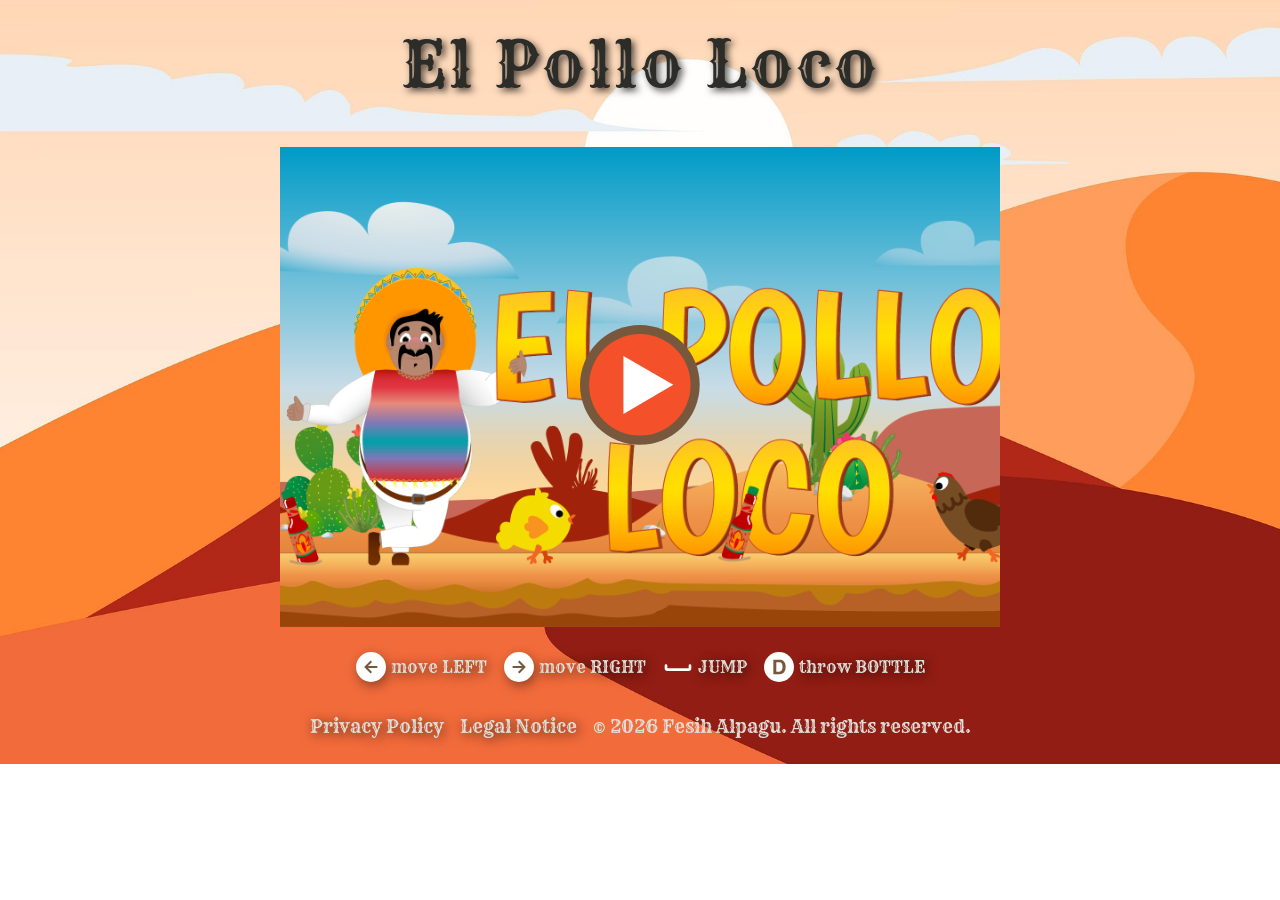
==== index.html @ 2245ebfd "feat:touch keys function added" ====
<!doctype html>
<html lang="en">
  <head>
    <meta charset="UTF-8" />
    <meta name="viewport" content="width=device-width, initial-scale=1.0" />
    <title>El Pollo Loco</title>
    <link rel="icon" href="./assets/icons/favicon.png" type="image/png" />
    <link rel="stylesheet" href="style.css" />
  </head>

  <body>
    <h1>El Pollo Loco</h1>

    <div class="game_container" id="gameContainer">
      <canvas id="canvas" width="719" height="480"> </canvas>

      <div id="startScreen" class="start_screen">
        <img
          src="./assets/img/9_intro_outro_screens/start/startscreen_1.png"
          alt="Start Image"
          class="start_image"
        />
        <button class="play_btn" onclick="startGame()">
          <svg
            width="120"
            height="120"
            viewBox="0 0 409 409"
            xmlns="http://www.w3.org/2000/svg"
          >
            <circle cx="204" cy="204" r="204" fill="#77583c" />
            <circle cx="204" cy="204" r="173" fill="#F4502A" />
            <polygon points="148,106 318,204 148,303" fill="white" />
          </svg>
        </button>
      </div>

      <div id="endScreen" class="end_screen">
        <img id="endImage" class="end_image" alt="Game Over" />
        <div class="end_buttons">
          <button onclick="backToHome()">Home</button>
          <button onclick="restartGame()">Restart</button>
        </div>
      </div>

      <button id="muteBtn" onclick="toggleSound()"></button>

      <button id="fullscreenBtn" onclick="toggleFullscreen()">
        <svg viewBox="0 0 24 24" fill="none">
          <path
            d="M8 2H4a2 2 0 0 0-2 2v4M16 2h4a2 2 0 0 1 2 2v4M16 22h4a2 2 0 0 0 2-2v-4M8 22H4a2 2 0 0 1-2-2v-4"
            stroke="white"
            stroke-width="2.5"
            stroke-linecap="round"
          />
        </svg>
      </button>
      <div class="touch_controls">
        <button data-key="LEFT">◀</button>
        <button data-key="SPACE">⤒</button>
        <button data-key="D">🍾</button>
          <button data-key="RIGHT">▶</button>
      </div>
    </div>

    <div class="keys_container">
      <div class="arrows">
        <div class="keys">
          <svg viewBox="0 0 512 512">
            <circle cx="256" cy="256" r="240" fill="#fff" />
            <path
              d="M272 336l-64-64h150v-32H208l64-64-23-23-102 103 102 103z"
              fill="#77583c"
            />
          </svg>
          <span>move LEFT</span>
        </div>

        <div class="keys">
          <svg viewBox="0 0 512 512">
            <circle cx="256" cy="256" r="240" fill="#fff" />
            <path
              d="M240 336l64-64H154v-32h150l-64-64 23-23 102 103-102 103z"
              fill="#77583c"
            />
          </svg>
          <span>move RIGHT</span>
        </div>
      </div>

      <div class="space_key">
        <div class="keys">
          <svg viewBox="0 0 24 24" fill="#fff">
            <path
              d="M20 11v2H4v-2a1 1 0 0 0-2 0v2a2 2 0 0 0 2 2h16a2 2 0 0 0 2-2v-2a1 1 0 0 0-2 0Z"
            />
          </svg>
          <span>JUMP</span>
        </div>

        <div class="keys">
          <svg viewBox="0 0 64 64" fill="#77583c">
            <circle cx="32" cy="32" r="30" fill="#fff" />
            <path
              d="M37.7 18.1c2 .7 3.7 1.9 4.9 3.7 1 1.4 1.7 3 2.1 4.7s.6 3.3.6 4.8c0 3.9-.8 7.1-2.3 9.8-2.1 3.6-5.3 5.4-9.7 5.4H20.7v-29h12.5c1.8 0 3.3.2 4.5.6m-11.1 4.4v18.9h5.6c2.9 0 4.9-1.4 6-4.2.6-1.5.9-3.4.9-5.5 0-3-.5-5.2-1.4-6.8-.9-1.6-2.8-2.4-5.5-2.4h-5.6"
            />
          </svg>
          <span>throw BOTTLE</span>
        </div>
      </div>
    </div>

    <footer>
      <a href="#">Privacy Policy</a>
      <a href="#">Legal Notice</a>
      <p>
        &copy; <span id="current-year"></span> Fesih Alpagu. All rights
        reserved.
      </p>
    </footer>

    <script src="models/drawable-object.class.js"></script>
    <script src="models/movable-object.class.js"></script>
    <script src="models/sound-manager.class.js"></script>
    <script src="models/coin.class.js"></script>
    <script src="models/bottle.class.js"></script>
    <script src="models/cloud.class.js"></script>
    <script src="models/chicken.class.js"></script>
    <script src="models/level.class.js"></script>
    <script src="models/character.class.js"></script>
    <script src="models/status-bar-images.class.js"></script>
    <script src="models/status-bar.class.js"></script>
    <script src="models/world.class.js"></script>
    <script src="models/background-object.class.js"></script>
    <script src="models/keyboard.class.js"></script>
    <script src="models/throwable-object.class.js"></script>
    <script src="models/endboss.class.js"></script>
    <script src="levels/level-1.js"></script>
    <script src="game.js"></script>
  </body>
</html>
---- style.css ----
@font-face {
    font-family: "Rye";
    src: url("./assets/fonts/Rye-Regular.ttf") format("truetype");
    font-weight: 400;
    font-style: normal;
}

@font-face {
    font-family: "Rye";
    src: url("./assets/fonts/Rye-Regular.ttf") format("truetype");
    font-weight: 700;
    font-style: normal;
}

body {
    display: flex;
    flex-direction: column;
    align-items: center;
    background-image: url(./assets/img/desert_03.jpg);
    background-size: cover;
    background-repeat: no-repeat;
    font-family: "rye", Arial, Helvetica, sans-serif;
    font-size: 16px;
    color: rgb(44, 44, 40);
}

h1 {
    font-size: 4rem;
    letter-spacing: 3px;
    text-shadow: 3px 3px 7px rgba(0, 0, 0, 0.7);
    margin-top:16px;
}

canvas {
    background-color: #000;
    display: block;
    width: 100%;
    height: 100%;
    object-fit: contain;
    background-color: #000;
}

.game_container {
    position: relative;
    width: 100%;
    max-width: 720px;
    aspect-ratio: 3 / 2;
}

.start_screen {
    position:absolute;
    top: 0;
    left: 0;
    width: 100%;
    height: 100%;
    display: flex;
    flex-direction: column;
    align-items: center;
    justify-content: center;
    background: #000;
}

.start_image {
    width: 100%;
    height: 100%;
    object-fit: cover;
    position: absolute;
}

.play_btn {
    z-index: 1;
    cursor: pointer;
    background: none;
    border: none;
}

.keys_container {
    margin-top: 24px;
    display: flex;
    color: rgb(223, 223, 217);
    gap: 16px;
    align-items: center;
    font-size: 1.2rem;
}

.arrows {
    display: flex;
    gap: 16px;
}

.arrows svg {
    width: 32px;
    filter: drop-shadow(2px 4px 6px rgba(0, 0, 0, 0.4));
}

.keys {
    display: flex;
    gap: 4px;
    align-items: center;
}

.keys_container span {
    font-family: "rye";
    font-size:1rem;
    text-shadow: 2px 2px 12px rgba(0, 0, 0, 0.7);
}

.space_key {
    display: flex;
    gap: 16px;
}

.space_key svg {
    width: 32px;    
   } 


.D {
    height: 24px;
    border-radius: 8px;
}

#fullscreenBtn {
  display: none;
  background: none;
  border: none;
  cursor: pointer;
  position: absolute;
  bottom: 10px;
  right: 10px;
  z-index: 2;
}

#fullscreenBtn svg {
    width: 24px;
    height: 24px;
}

#muteBtn {
  display: none;
  background: none;
  border: none;
  cursor: pointer; 
  font-size: 24px;
  line-height: 1;
  padding: 0;
  position: absolute;
  bottom: 10px;
  right: 44px;
  z-index: 2;
}

.game_container:fullscreen {
  width: 100vw;
  height: 100vh;
  background: #000;
  max-width: none;
}

.game_container:fullscreen canvas {
  width: 100%;
  height: 100%;
}

.end_screen {
  display: none;
  position: absolute;
  top: 0;
  left: 0;
  width: 100%;
  height: 100%;
  align-items: center;
  justify-content: center;
  backdrop-filter: blur(4px);
  background: rgb(0, 0, 0, 0.3);
  -webkit-backdrop-filter: blur(4px);
  z-index: 5;
}

.end_image {
  max-width: 70%;
  max-height: 60%;
}


.end_buttons {
  position: absolute;
  bottom: 20px;
  left: 0;
  width: 100%;
  display: flex;
  justify-content: center;
  gap: 16px;
  z-index: 1;
}

.end_buttons button {
  background: none;
  border: none;
  color: rgb(223, 223, 217);
  border-radius: 8px;
  cursor: pointer;
  font-size: 24px;
  font-family: rye;
}


/* ------FOOTER------- */

footer {
     color: rgb(223, 223, 217);
     display: flex;
     align-items: center;
     gap: 16px;
     margin-top: 16px;
     font-size: 1.1rem;
}

footer a {
    cursor: pointer;
    text-decoration: none;
    color: rgb(223, 223, 217);
    text-shadow: 2px 2px 12px rgba(0, 0, 0, 0.7);
}

footer a:hover {
    color: #77583c;
}

/* MOBILE */

@media (max-width: 720px) {
  h1 { 
    font-size: 2rem; 
}
  .keys_container, footer{ 
    font-size: 1rem;  
    gap: 5px;  
}

}

@media(max-width: 600px) {
  .keys_container, footer {
    flex-direction: column;
    gap: 5px;
}
}


@media(max-width: 400px) {
  footer {
    display: none;
}
}

.touch_controls { display: none; }

@media (pointer: coarse) {
  .touch_controls {
    display: flex;
    justify-content: center;
    gap: 32px;
    position: absolute;
    bottom: 8px;
    left: 8px;
    right: 8px;
    z-index: 3;
    pointer-events: none;
  }

  .touch_controls button {
    pointer-events: auto;
    width: 48px;
    height: 48px;
    border-radius: 50%;
    border: none;
    background: rgba(0, 0, 0, 0.4);
    color: #fff;
    font-size: 20px;
    touch-action: none;
  }
}
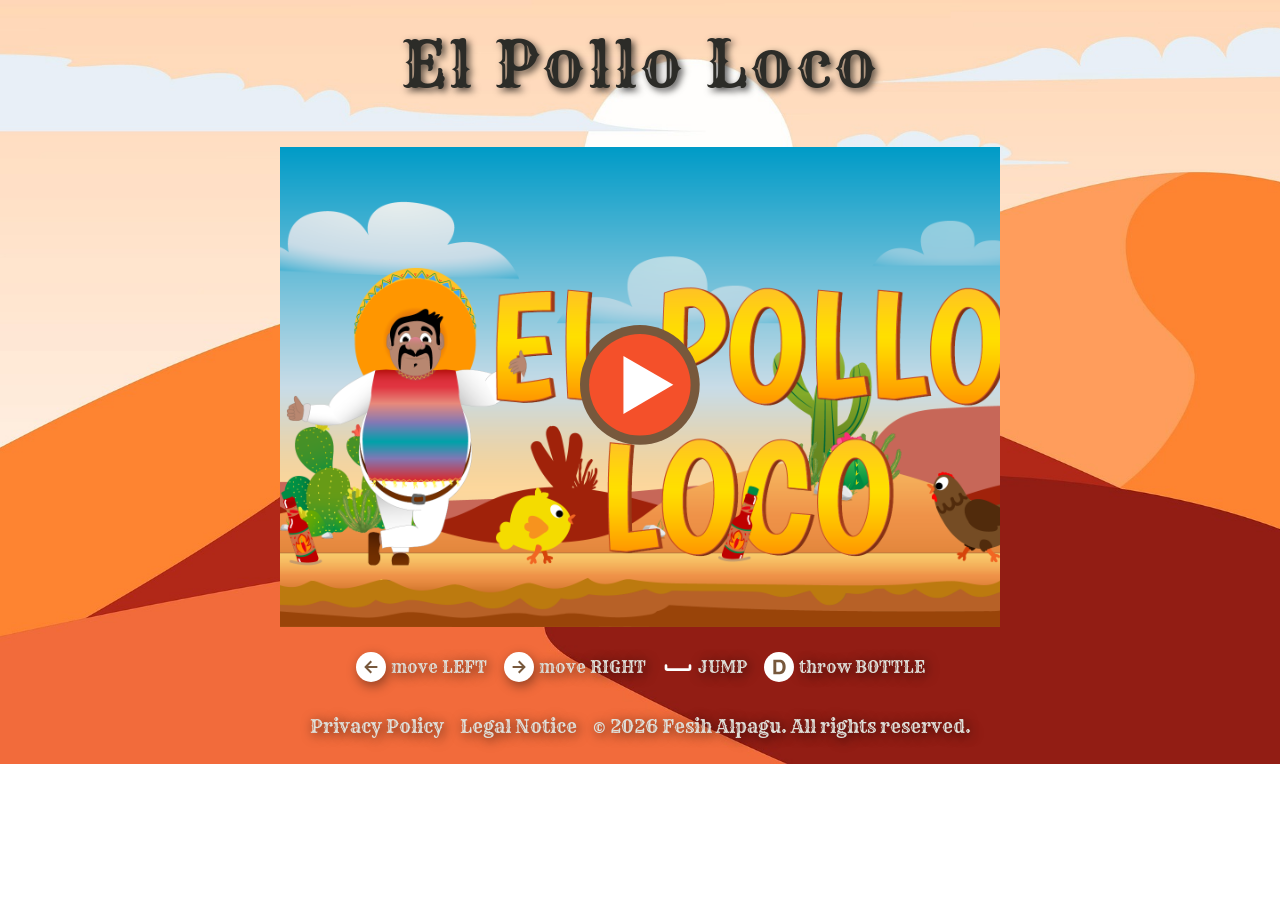
==== commit d984a9dc: "feat: upsate svg for buttons" ====
--- a/index.html
+++ b/index.html
@@ -54,11 +54,67 @@
           />
         </svg>
       </button>
+
       <div class="touch_controls">
-        <button data-key="LEFT">◀</button>
-        <button data-key="SPACE">⤒</button>
-        <button data-key="D">🍾</button>
-          <button data-key="RIGHT">▶</button>
+        <button data-key="LEFT">
+          <svg
+            viewBox="0 0 24 24"
+            fill="none"
+            stroke="currentColor"
+            stroke-width="3"
+            stroke-linecap="round"
+            stroke-linejoin="round"
+            aria-hidden="true"
+          >
+            <path d="M15 4 7 12l8 8" />
+          </svg>
+        </button>
+        <button data-key="SPACE">
+          <svg
+            viewBox="0 0 24 24"
+            fill="none"
+            stroke="currentColor"
+            stroke-width="3"
+            stroke-linecap="round"
+            stroke-linejoin="round"
+            aria-hidden="true"
+          >
+            <path d="m4 15 8-8 8 8" />
+          </svg>
+        </button>
+        <button data-key="D">
+          <svg
+            viewBox="0 0 24 24"
+            fill="none"
+            stroke="currentColor"
+            stroke-width="1.8"
+            stroke-linecap="round"
+            stroke-linejoin="round"
+            aria-hidden="true"
+          >
+            <g transform="rotate(45 12 12)">
+              <path d="M10.5 1.5h3" />
+              <path d="M10.8 1.5v1.8h2.4V1.5" />
+              <path
+                d="M10.8 3.3v4.2c0 .8-2.8 2-2.8 5V20a2 2 0 0 0 2 2h4a2 2 0 0 0 2-2v-7.5c0-3-2.8-4.2-2.8-5V3.3"
+              />
+              <path d="M8 14h8" />
+            </g>
+          </svg>
+        </button>
+        <button data-key="RIGHT">
+          <svg
+            viewBox="0 0 24 24"
+            fill="none"
+            stroke="currentColor"
+            stroke-width="3"
+            stroke-linecap="round"
+            stroke-linejoin="round"
+            aria-hidden="true"
+          >
+            <path d="m9 4 8 8-8 8" />
+          </svg>
+        </button>
       </div>
     </div>
 
@@ -137,4 +193,9 @@
     <script src="levels/level-1.js"></script>
     <script src="game.js"></script>
   </body>
+
+  <div class="rotate_hint">
+    <span>📱↻</span>
+    <p>Please rotate your device to landscape mode.</p>
+  </div>
 </html>
--- a/style.css
+++ b/style.css
@@ -113,7 +113,6 @@
 .space_key svg {
     width: 32px;    
    } 
-
 
 .D {
     height: 24px;
@@ -182,7 +181,6 @@
   max-height: 60%;
 }
 
-
 .end_buttons {
   position: absolute;
   bottom: 20px;
@@ -204,7 +202,6 @@
   font-family: rye;
 }
 
-
 /* ------FOOTER------- */
 
 footer {
@@ -216,7 +213,7 @@
      font-size: 1.1rem;
 }
 
-footer a {
+footer a, p {
     cursor: pointer;
     text-decoration: none;
     color: rgb(223, 223, 217);
@@ -237,7 +234,6 @@
     font-size: 1rem;  
     gap: 5px;  
 }
-
 }
 
 @media(max-width: 600px) {
@@ -266,7 +262,7 @@
     left: 8px;
     right: 8px;
     z-index: 3;
-    pointer-events: none;
+    pointer-events: none;  
   }
 
   .touch_controls button {
@@ -274,10 +270,32 @@
     width: 48px;
     height: 48px;
     border-radius: 50%;
-    border: none;
-    background: rgba(0, 0, 0, 0.4);
+    border: 4px solid #77583c;
+    background: #F4502A;
     color: #fff;
-    font-size: 20px;
+    font-size: 30px;
     touch-action: none;
+    display: flex;
+  align-items: center;
+
   }
+}
+
+.rotate_hint { display: none; }
+
+@media (max-width: 720px) and (orientation: portrait) {
+  .rotate_hint {
+    display: flex;
+    flex-direction: column;
+    align-items: center;
+    justify-content: center;
+    position: fixed;
+    inset: 0;
+    z-index: 100;
+    background: #000;
+    color: rgb(223, 223, 217);
+    text-align: center;
+    font-size: 1.5rem;
+  }
+  .rotate_hint span { font-size: 4rem; }
 }
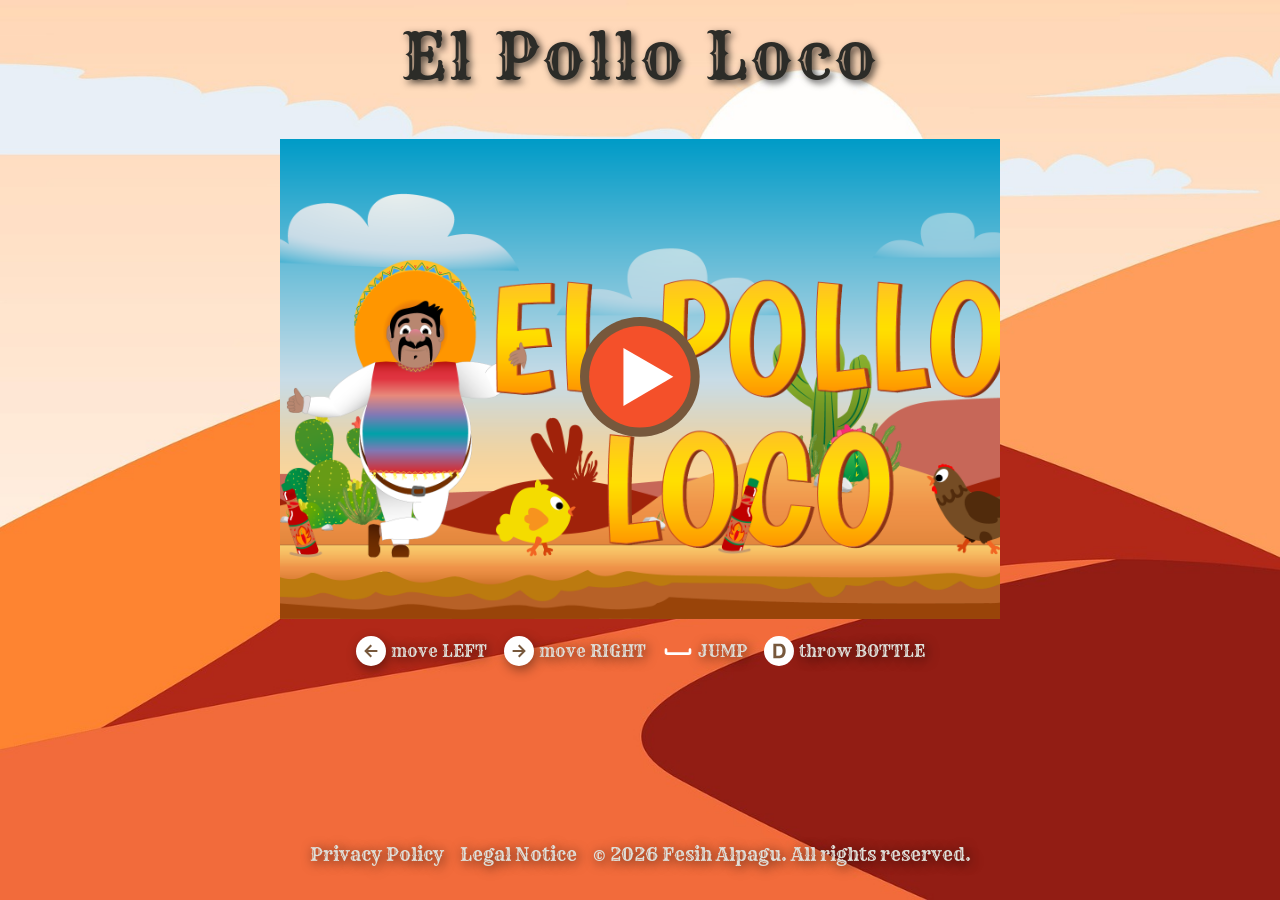
==== commit 73caee07: "fix:Collision timing" ====
--- a/index.html
+++ b/index.html
@@ -166,8 +166,8 @@
     </div>
 
     <footer>
-      <a href="#">Privacy Policy</a>
-      <a href="#">Legal Notice</a>
+      <a href="./htmls/privacy-policy.html">Privacy Policy</a>
+      <a href="./htmls/legal-notice.html">Legal Notice</a>
       <p>
         &copy; <span id="current-year"></span> Fesih Alpagu. All rights
         reserved.
--- a/style.css
+++ b/style.css
@@ -18,7 +18,8 @@
     align-items: center;
     background-image: url(./assets/img/desert_03.jpg);
     background-size: cover;
-    background-repeat: no-repeat;
+    min-height: 100vh;
+    margin: 0;
     font-family: "rye", Arial, Helvetica, sans-serif;
     font-size: 16px;
     color: rgb(44, 44, 40);
@@ -75,7 +76,8 @@
 }
 
 .keys_container {
-    margin-top: 24px;
+    margin-top: 16px;
+    margin-bottom: 24px;
     display: flex;
     color: rgb(223, 223, 217);
     gap: 16px;
@@ -144,8 +146,8 @@
   line-height: 1;
   padding: 0;
   position: absolute;
-  bottom: 10px;
-  right: 44px;
+  top: 10px;
+  right: 10px;
   z-index: 2;
 }
 
@@ -209,8 +211,9 @@
      display: flex;
      align-items: center;
      gap: 16px;
-     margin-top: 16px;
+     margin-top: auto;
      font-size: 1.1rem;
+     padding: 16px 0;
 }
 
 footer a, p {
@@ -255,7 +258,7 @@
 @media (pointer: coarse) {
   .touch_controls {
     display: flex;
-    justify-content: center;
+    justify-content: space-evenly;
     gap: 32px;
     position: absolute;
     bottom: 8px;
@@ -276,7 +279,7 @@
     font-size: 30px;
     touch-action: none;
     display: flex;
-  align-items: center;
+    align-items: center;
 
   }
 }
@@ -298,4 +301,31 @@
     font-size: 1.5rem;
   }
   .rotate_hint span { font-size: 4rem; }
+}
+
+@media (orientation: landscape) and (max-height: 500px) {
+  html,
+  body {
+    height: 100%;
+    margin: 0;
+    overflow: hidden;
+  }
+
+  body {
+    min-height: 0;
+    justify-content: center;
+  }
+
+  h1,
+  .keys_container,
+  footer {
+    display: none;
+  }
+
+  .game_container {
+    height: 100dvh;
+    width: auto;
+    max-width: 100vw;
+    aspect-ratio: 3 / 2;
+  }
 }
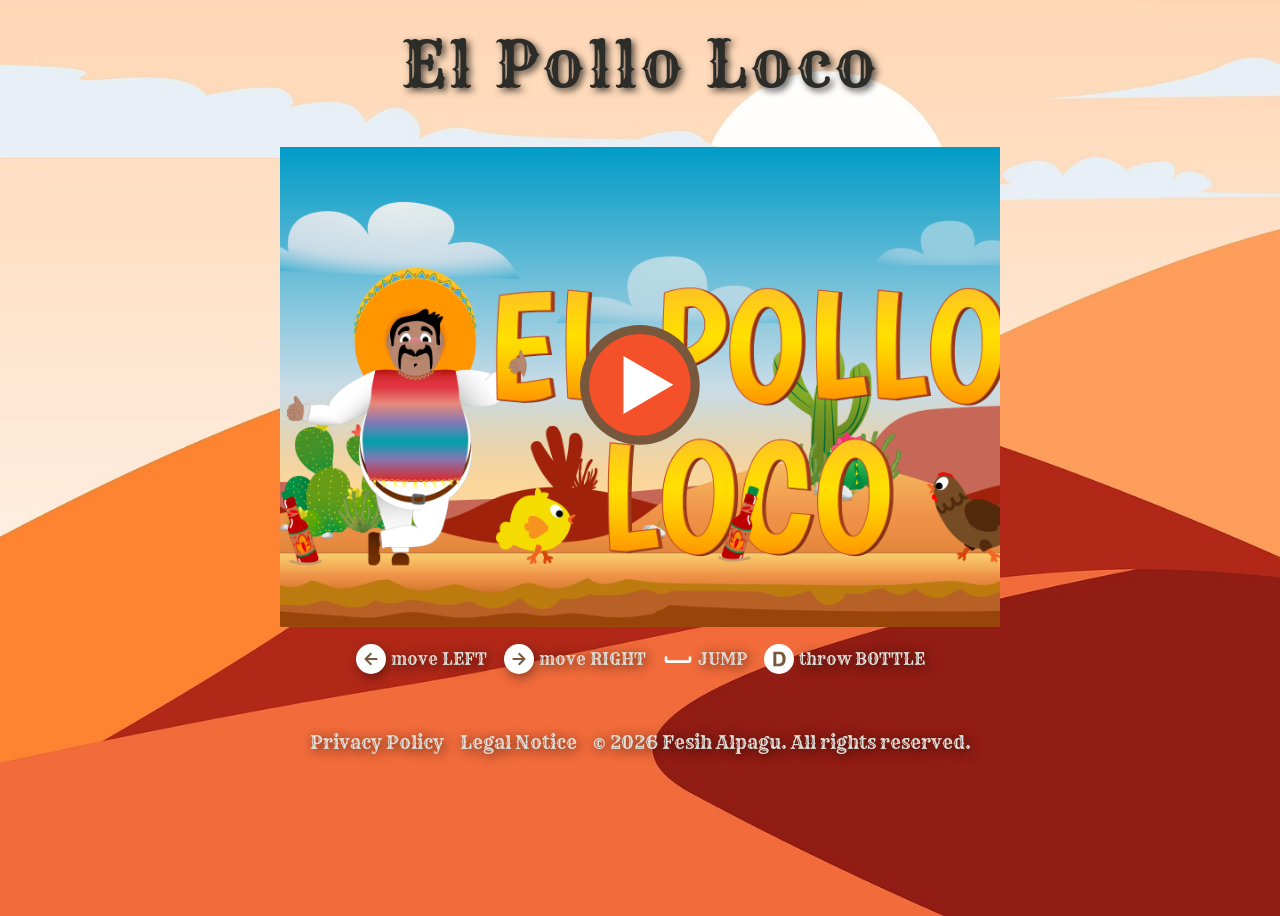
==== commit 01d1da93: "fix:character new function" ====
--- a/index.html
+++ b/index.html
@@ -9,170 +9,176 @@
   </head>
 
   <body>
-    <h1>El Pollo Loco</h1>
-
-    <div class="game_container" id="gameContainer">
-      <canvas id="canvas" width="719" height="480"> </canvas>
-
-      <div id="startScreen" class="start_screen">
-        <img
-          src="./assets/img/9_intro_outro_screens/start/startscreen_1.png"
-          alt="Start Image"
-          class="start_image"
-        />
-        <button class="play_btn" onclick="startGame()">
-          <svg
-            width="120"
-            height="120"
-            viewBox="0 0 409 409"
-            xmlns="http://www.w3.org/2000/svg"
-          >
-            <circle cx="204" cy="204" r="204" fill="#77583c" />
-            <circle cx="204" cy="204" r="173" fill="#F4502A" />
-            <polygon points="148,106 318,204 148,303" fill="white" />
+    <div class="main">
+      <h1>El Pollo Loco</h1>
+
+      <div class="game_container" id="gameContainer">
+        <canvas id="canvas" width="719" height="480"> </canvas>
+
+        <div id="startScreen" class="start_screen">
+          <img
+            src="./assets/img/9_intro_outro_screens/start/startscreen_1.png"
+            alt="Start Image"
+            class="start_image"
+          />
+          <button class="play_btn" onclick="startGame()">
+            <svg
+              width="120"
+              height="120"
+              viewBox="0 0 409 409"
+              xmlns="http://www.w3.org/2000/svg"
+            >
+              <circle cx="204" cy="204" r="204" fill="#77583c" />
+              <circle cx="204" cy="204" r="173" fill="#F4502A" />
+              <polygon points="148,106 318,204 148,303" fill="white" />
+            </svg>
+          </button>
+        </div>
+
+        <div id="endScreen" class="end_screen">
+          <img id="endImage" class="end_image" alt="Game Over" />
+          <div class="end_buttons">
+            <button onclick="backToHome()">Home</button>
+            <button onclick="restartGame()">Restart</button>
+          </div>
+        </div>
+
+        <button id="muteBtn" onclick="toggleSound()"></button>
+
+        <button id="fullscreenBtn" onclick="toggleFullscreen()">
+          <svg viewBox="0 0 24 24" fill="none">
+            <path
+              d="M8 2H4a2 2 0 0 0-2 2v4M16 2h4a2 2 0 0 1 2 2v4M16 22h4a2 2 0 0 0 2-2v-4M8 22H4a2 2 0 0 1-2-2v-4"
+              stroke="white"
+              stroke-width="2.5"
+              stroke-linecap="round"
+            />
           </svg>
         </button>
+
+        <div id="touchControls" class="touch_controls">
+          <div class="touch_group">
+            <button data-key="LEFT">
+              <svg
+                viewBox="0 0 24 24"
+                fill="none"
+                stroke="currentColor"
+                stroke-width="3"
+                stroke-linecap="round"
+                stroke-linejoin="round"
+                aria-hidden="true"
+              >
+                <path d="M15 4 7 12l8 8" />
+              </svg>
+            </button>
+            <button data-key="SPACE">
+              <svg
+                viewBox="0 0 24 24"
+                fill="none"
+                stroke="currentColor"
+                stroke-width="3"
+                stroke-linecap="round"
+                stroke-linejoin="round"
+                aria-hidden="true"
+              >
+                <path d="m4 15 8-8 8 8" />
+              </svg>
+            </button>
+          </div>
+          <div class="touch_group">
+            <button data-key="D">
+              <svg
+                viewBox="0 0 24 24"
+                fill="none"
+                stroke="currentColor"
+                stroke-width="1.8"
+                stroke-linecap="round"
+                stroke-linejoin="round"
+                aria-hidden="true"
+              >
+                <g transform="rotate(45 12 12)">
+                  <path d="M10.5 1.5h3" />
+                  <path d="M10.8 1.5v1.8h2.4V1.5" />
+                  <path
+                    d="M10.8 3.3v4.2c0 .8-2.8 2-2.8 5V20a2 2 0 0 0 2 2h4a2 2 0 0 0 2-2v-7.5c0-3-2.8-4.2-2.8-5V3.3"
+                  />
+                  <path d="M8 14h8" />
+                </g>
+              </svg>
+            </button>
+            <button data-key="RIGHT">
+              <svg
+                viewBox="0 0 24 24"
+                fill="none"
+                stroke="currentColor"
+                stroke-width="3"
+                stroke-linecap="round"
+                stroke-linejoin="round"
+                aria-hidden="true"
+              >
+                <path d="m9 4 8 8-8 8" />
+              </svg>
+            </button>
+          </div>
+        </div>
       </div>
 
-      <div id="endScreen" class="end_screen">
-        <img id="endImage" class="end_image" alt="Game Over" />
-        <div class="end_buttons">
-          <button onclick="backToHome()">Home</button>
-          <button onclick="restartGame()">Restart</button>
+      <div class="keys_container">
+        <div class="arrows">
+          <div class="keys">
+            <svg viewBox="0 0 512 512">
+              <circle cx="256" cy="256" r="240" fill="#fff" />
+              <path
+                d="M272 336l-64-64h150v-32H208l64-64-23-23-102 103 102 103z"
+                fill="#77583c"
+              />
+            </svg>
+            <span>move LEFT</span>
+          </div>
+
+          <div class="keys">
+            <svg viewBox="0 0 512 512">
+              <circle cx="256" cy="256" r="240" fill="#fff" />
+              <path
+                d="M240 336l64-64H154v-32h150l-64-64 23-23 102 103-102 103z"
+                fill="#77583c"
+              />
+            </svg>
+            <span>move RIGHT</span>
+          </div>
+        </div>
+
+        <div class="space_key">
+          <div class="keys">
+            <svg viewBox="0 0 24 24" fill="#fff">
+              <path
+                d="M20 11v2H4v-2a1 1 0 0 0-2 0v2a2 2 0 0 0 2 2h16a2 2 0 0 0 2-2v-2a1 1 0 0 0-2 0Z"
+              />
+            </svg>
+            <span>JUMP</span>
+          </div>
+
+          <div class="keys">
+            <svg viewBox="0 0 64 64" fill="#77583c">
+              <circle cx="32" cy="32" r="30" fill="#fff" />
+              <path
+                d="M37.7 18.1c2 .7 3.7 1.9 4.9 3.7 1 1.4 1.7 3 2.1 4.7s.6 3.3.6 4.8c0 3.9-.8 7.1-2.3 9.8-2.1 3.6-5.3 5.4-9.7 5.4H20.7v-29h12.5c1.8 0 3.3.2 4.5.6m-11.1 4.4v18.9h5.6c2.9 0 4.9-1.4 6-4.2.6-1.5.9-3.4.9-5.5 0-3-.5-5.2-1.4-6.8-.9-1.6-2.8-2.4-5.5-2.4h-5.6"
+              />
+            </svg>
+            <span>throw BOTTLE</span>
+          </div>
         </div>
       </div>
 
-      <button id="muteBtn" onclick="toggleSound()"></button>
-
-      <button id="fullscreenBtn" onclick="toggleFullscreen()">
-        <svg viewBox="0 0 24 24" fill="none">
-          <path
-            d="M8 2H4a2 2 0 0 0-2 2v4M16 2h4a2 2 0 0 1 2 2v4M16 22h4a2 2 0 0 0 2-2v-4M8 22H4a2 2 0 0 1-2-2v-4"
-            stroke="white"
-            stroke-width="2.5"
-            stroke-linecap="round"
-          />
-        </svg>
-      </button>
-
-      <div class="touch_controls">
-        <button data-key="LEFT">
-          <svg
-            viewBox="0 0 24 24"
-            fill="none"
-            stroke="currentColor"
-            stroke-width="3"
-            stroke-linecap="round"
-            stroke-linejoin="round"
-            aria-hidden="true"
-          >
-            <path d="M15 4 7 12l8 8" />
-          </svg>
-        </button>
-        <button data-key="SPACE">
-          <svg
-            viewBox="0 0 24 24"
-            fill="none"
-            stroke="currentColor"
-            stroke-width="3"
-            stroke-linecap="round"
-            stroke-linejoin="round"
-            aria-hidden="true"
-          >
-            <path d="m4 15 8-8 8 8" />
-          </svg>
-        </button>
-        <button data-key="D">
-          <svg
-            viewBox="0 0 24 24"
-            fill="none"
-            stroke="currentColor"
-            stroke-width="1.8"
-            stroke-linecap="round"
-            stroke-linejoin="round"
-            aria-hidden="true"
-          >
-            <g transform="rotate(45 12 12)">
-              <path d="M10.5 1.5h3" />
-              <path d="M10.8 1.5v1.8h2.4V1.5" />
-              <path
-                d="M10.8 3.3v4.2c0 .8-2.8 2-2.8 5V20a2 2 0 0 0 2 2h4a2 2 0 0 0 2-2v-7.5c0-3-2.8-4.2-2.8-5V3.3"
-              />
-              <path d="M8 14h8" />
-            </g>
-          </svg>
-        </button>
-        <button data-key="RIGHT">
-          <svg
-            viewBox="0 0 24 24"
-            fill="none"
-            stroke="currentColor"
-            stroke-width="3"
-            stroke-linecap="round"
-            stroke-linejoin="round"
-            aria-hidden="true"
-          >
-            <path d="m9 4 8 8-8 8" />
-          </svg>
-        </button>
-      </div>
+      <footer>
+        <a href="./htmls/privacy-policy.html">Privacy Policy</a>
+        <a href="./htmls/legal-notice.html">Legal Notice</a>
+        <p>
+          &copy; <span id="current-year"></span> Fesih Alpagu. All rights
+          reserved.
+        </p>
+      </footer>
     </div>
-
-    <div class="keys_container">
-      <div class="arrows">
-        <div class="keys">
-          <svg viewBox="0 0 512 512">
-            <circle cx="256" cy="256" r="240" fill="#fff" />
-            <path
-              d="M272 336l-64-64h150v-32H208l64-64-23-23-102 103 102 103z"
-              fill="#77583c"
-            />
-          </svg>
-          <span>move LEFT</span>
-        </div>
-
-        <div class="keys">
-          <svg viewBox="0 0 512 512">
-            <circle cx="256" cy="256" r="240" fill="#fff" />
-            <path
-              d="M240 336l64-64H154v-32h150l-64-64 23-23 102 103-102 103z"
-              fill="#77583c"
-            />
-          </svg>
-          <span>move RIGHT</span>
-        </div>
-      </div>
-
-      <div class="space_key">
-        <div class="keys">
-          <svg viewBox="0 0 24 24" fill="#fff">
-            <path
-              d="M20 11v2H4v-2a1 1 0 0 0-2 0v2a2 2 0 0 0 2 2h16a2 2 0 0 0 2-2v-2a1 1 0 0 0-2 0Z"
-            />
-          </svg>
-          <span>JUMP</span>
-        </div>
-
-        <div class="keys">
-          <svg viewBox="0 0 64 64" fill="#77583c">
-            <circle cx="32" cy="32" r="30" fill="#fff" />
-            <path
-              d="M37.7 18.1c2 .7 3.7 1.9 4.9 3.7 1 1.4 1.7 3 2.1 4.7s.6 3.3.6 4.8c0 3.9-.8 7.1-2.3 9.8-2.1 3.6-5.3 5.4-9.7 5.4H20.7v-29h12.5c1.8 0 3.3.2 4.5.6m-11.1 4.4v18.9h5.6c2.9 0 4.9-1.4 6-4.2.6-1.5.9-3.4.9-5.5 0-3-.5-5.2-1.4-6.8-.9-1.6-2.8-2.4-5.5-2.4h-5.6"
-            />
-          </svg>
-          <span>throw BOTTLE</span>
-        </div>
-      </div>
-    </div>
-
-    <footer>
-      <a href="./htmls/privacy-policy.html">Privacy Policy</a>
-      <a href="./htmls/legal-notice.html">Legal Notice</a>
-      <p>
-        &copy; <span id="current-year"></span> Fesih Alpagu. All rights
-        reserved.
-      </p>
-    </footer>
 
     <script src="models/drawable-object.class.js"></script>
     <script src="models/movable-object.class.js"></script>
--- a/style.css
+++ b/style.css
@@ -13,16 +13,19 @@
 }
 
 body {
-    display: flex;
-    flex-direction: column;
-    align-items: center;
     background-image: url(./assets/img/desert_03.jpg);
     background-size: cover;
     min-height: 100vh;
-    margin: 0;
     font-family: "rye", Arial, Helvetica, sans-serif;
     font-size: 16px;
     color: rgb(44, 44, 40);
+}
+
+.main {
+    display: flex;
+    flex-direction: column;
+    align-items: center;
+    justify-content: center;
 }
 
 h1 {
@@ -127,7 +130,8 @@
   border: none;
   cursor: pointer;
   position: absolute;
-  bottom: 10px;
+  bottom: auto;
+  top: 10px;
   right: 10px;
   z-index: 2;
 }
@@ -147,7 +151,7 @@
   padding: 0;
   position: absolute;
   top: 10px;
-  right: 10px;
+  right: 44px;
   z-index: 2;
 }
 
@@ -257,15 +261,22 @@
 
 @media (pointer: coarse) {
   .touch_controls {
-    display: flex;
-    justify-content: space-evenly;
-    gap: 32px;
+    justify-content: space-between;
     position: absolute;
-    bottom: 8px;
-    left: 8px;
-    right: 8px;
+    bottom: calc(12px + env(safe-area-inset-bottom, 0px));
+    left: calc(16px + env(safe-area-inset-left, 0px));
+    right: calc(16px + env(safe-area-inset-right, 0px));
     z-index: 3;
     pointer-events: none;  
+  }
+
+  .touch_controls.visible {
+    display: flex;
+  }
+
+   .touch_group {
+    display: flex;
+    gap: 14px;
   }
 
   .touch_controls button {
@@ -280,7 +291,6 @@
     touch-action: none;
     display: flex;
     align-items: center;
-
   }
 }
 
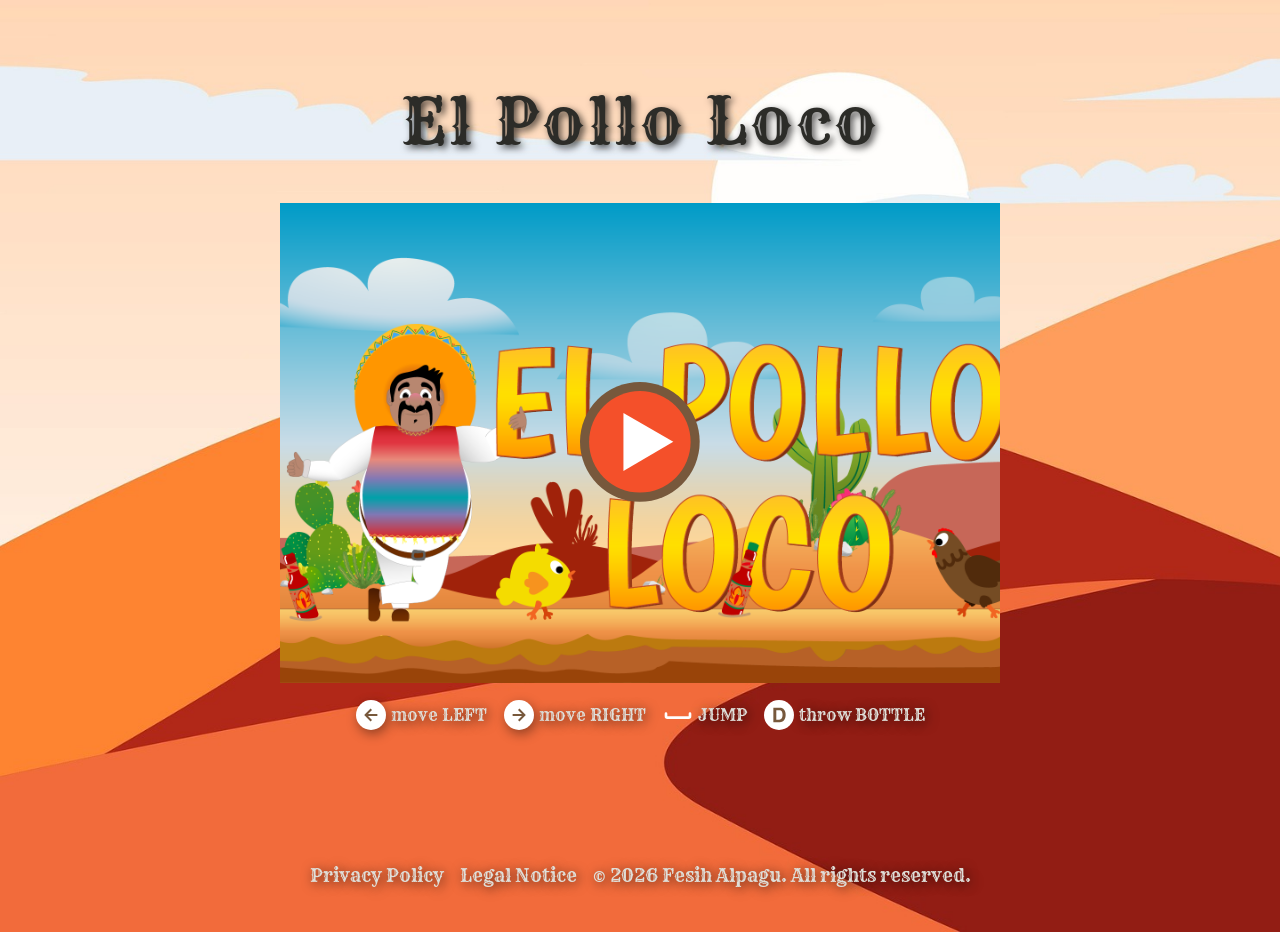
==== commit 92cf39cd: "fix:Endboss die effect" ====
--- a/index.html
+++ b/index.html
@@ -9,7 +9,7 @@
   </head>
 
   <body>
-    <div class="main">
+    <main>
       <h1>El Pollo Loco</h1>
 
       <div class="game_container" id="gameContainer">
@@ -169,16 +169,15 @@
           </div>
         </div>
       </div>
-
-      <footer>
-        <a href="./htmls/privacy-policy.html">Privacy Policy</a>
-        <a href="./htmls/legal-notice.html">Legal Notice</a>
-        <p>
-          &copy; <span id="current-year"></span> Fesih Alpagu. All rights
-          reserved.
-        </p>
-      </footer>
-    </div>
+    </main>
+    <footer>
+      <a href="./htmls/privacy-policy.html">Privacy Policy</a>
+      <a href="./htmls/legal-notice.html">Legal Notice</a>
+      <p>
+        &copy; <span id="current-year"></span> Fesih Alpagu. All rights
+        reserved.
+      </p>
+    </footer>
 
     <script src="models/drawable-object.class.js"></script>
     <script src="models/movable-object.class.js"></script>
--- a/style.css
+++ b/style.css
@@ -1,127 +1,130 @@
 @font-face {
-    font-family: "Rye";
-    src: url("./assets/fonts/Rye-Regular.ttf") format("truetype");
-    font-weight: 400;
-    font-style: normal;
+  font-family: "Rye";
+  src: url("./assets/fonts/Rye-Regular.ttf") format("truetype");
+  font-weight: 400;
+  font-style: normal;
 }
 
 @font-face {
-    font-family: "Rye";
-    src: url("./assets/fonts/Rye-Regular.ttf") format("truetype");
-    font-weight: 700;
-    font-style: normal;
+  font-family: "Rye";
+  src: url("./assets/fonts/Rye-Regular.ttf") format("truetype");
+  font-weight: 700;
+  font-style: normal;
 }
 
 body {
-    background-image: url(./assets/img/desert_03.jpg);
-    background-size: cover;
-    min-height: 100vh;
-    font-family: "rye", Arial, Helvetica, sans-serif;
-    font-size: 16px;
-    color: rgb(44, 44, 40);
-}
-
-.main {
-    display: flex;
-    flex-direction: column;
-    align-items: center;
-    justify-content: center;
+  background-image: url(./assets/img/desert_03.jpg);
+  background-size: cover;
+  min-height: 100vh;
+  margin: 0;
+  font-family: "rye", Arial, Helvetica, sans-serif;
+  font-size: 16px;
+  color: rgb(44, 44, 40);
+  overflow: hidden;
+}
+
+main {
+  display: flex;
+  flex-direction: column;
+  align-items: center;
+  justify-content: center;
+  min-height: calc(100vh - 80px);
 }
 
 h1 {
-    font-size: 4rem;
-    letter-spacing: 3px;
-    text-shadow: 3px 3px 7px rgba(0, 0, 0, 0.7);
-    margin-top:16px;
+  font-size: 4rem;
+  letter-spacing: 3px;
+  text-shadow: 3px 3px 7px rgba(0, 0, 0, 0.7);
+  margin-top: 16px;
 }
 
 canvas {
-    background-color: #000;
-    display: block;
-    width: 100%;
-    height: 100%;
-    object-fit: contain;
-    background-color: #000;
+  background-color: #000;
+  display: block;
+  width: 100%;
+  height: 100%;
+  object-fit: contain;
+  background-color: #000;
 }
 
 .game_container {
-    position: relative;
-    width: 100%;
-    max-width: 720px;
-    aspect-ratio: 3 / 2;
+  position: relative;
+  width: 100%;
+  max-width: 720px;
+  aspect-ratio: 3 / 2;
 }
 
 .start_screen {
-    position:absolute;
-    top: 0;
-    left: 0;
-    width: 100%;
-    height: 100%;
-    display: flex;
-    flex-direction: column;
-    align-items: center;
-    justify-content: center;
-    background: #000;
+  position: absolute;
+  top: 0;
+  left: 0;
+  width: 100%;
+  height: 100%;
+  display: flex;
+  flex-direction: column;
+  align-items: center;
+  justify-content: center;
+  background: #000;
 }
 
 .start_image {
-    width: 100%;
-    height: 100%;
-    object-fit: cover;
-    position: absolute;
+  width: 100%;
+  height: 100%;
+  object-fit: cover;
+  position: absolute;
 }
 
 .play_btn {
-    z-index: 1;
-    cursor: pointer;
-    background: none;
-    border: none;
+  z-index: 1;
+  cursor: pointer;
+  background: none;
+  border: none;
 }
 
 .keys_container {
-    margin-top: 16px;
-    margin-bottom: 24px;
-    display: flex;
-    color: rgb(223, 223, 217);
-    gap: 16px;
-    align-items: center;
-    font-size: 1.2rem;
+  margin-top: 16px;
+  margin-bottom: 24px;
+  display: flex;
+  color: rgb(223, 223, 217);
+  gap: 16px;
+  align-items: center;
+  font-size: 1.2rem;
 }
 
 .arrows {
-    display: flex;
-    gap: 16px;
+  display: flex;
+  gap: 16px;
 }
 
 .arrows svg {
-    width: 32px;
-    filter: drop-shadow(2px 4px 6px rgba(0, 0, 0, 0.4));
+  width: 32px;
+  filter: drop-shadow(2px 4px 6px rgba(0, 0, 0, 0.4));
 }
 
 .keys {
-    display: flex;
-    gap: 4px;
-    align-items: center;
+  display: flex;
+  gap: 4px;
+  align-items: center;
 }
 
 .keys_container span {
-    font-family: "rye";
-    font-size:1rem;
-    text-shadow: 2px 2px 12px rgba(0, 0, 0, 0.7);
+  font-family: "rye";
+  font-size: 1rem;
+  text-shadow: 2px 2px 12px rgba(0, 0, 0, 0.7);
 }
 
 .space_key {
-    display: flex;
-    gap: 16px;
+  display: flex;
+  gap: 16px;
 }
 
 .space_key svg {
-    width: 32px;    
-   } 
+  width: 32px;
+}
 
 .D {
-    height: 24px;
-    border-radius: 8px;
+  height: 24px;
+  border-radius: 8px;
 }
 
 #fullscreenBtn {
@@ -137,15 +140,15 @@
 }
 
 #fullscreenBtn svg {
-    width: 24px;
-    height: 24px;
+  width: 24px;
+  height: 24px;
 }
 
 #muteBtn {
   display: none;
   background: none;
   border: none;
-  cursor: pointer; 
+  cursor: pointer;
   font-size: 24px;
   line-height: 1;
   padding: 0;
@@ -211,53 +214,58 @@
 /* ------FOOTER------- */
 
 footer {
-     color: rgb(223, 223, 217);
-     display: flex;
-     align-items: center;
-     gap: 16px;
-     margin-top: auto;
-     font-size: 1.1rem;
-     padding: 16px 0;
-}
-
-footer a, p {
-    cursor: pointer;
-    text-decoration: none;
-    color: rgb(223, 223, 217);
-    text-shadow: 2px 2px 12px rgba(0, 0, 0, 0.7);
+  display: flex;
+  min-height: 80px;
+  align-items: center;
+  justify-content: center;
+  gap: 16px;
+  font-size: 1.1rem;
+  padding: 16px 0;
+  color: rgb(223, 223, 217);
+}
+
+footer a,
+p {
+  cursor: pointer;
+  text-decoration: none;
+  color: rgb(223, 223, 217);
+  text-shadow: 2px 2px 12px rgba(0, 0, 0, 0.7);
 }
 
 footer a:hover {
-    color: #77583c;
+  color: #77583c;
 }
 
 /* MOBILE */
 
 @media (max-width: 720px) {
-  h1 { 
-    font-size: 2rem; 
-}
-  .keys_container, footer{ 
-    font-size: 1rem;  
-    gap: 5px;  
-}
-}
-
-@media(max-width: 600px) {
-  .keys_container, footer {
+  h1 {
+    font-size: 2rem;
+  }
+  .keys_container,
+  footer {
+    font-size: 1rem;
+    gap: 5px;
+  }
+}
+
+@media (max-width: 600px) {
+  .keys_container,
+  footer {
     flex-direction: column;
     gap: 5px;
-}
-}
-
-
-@media(max-width: 400px) {
+  }
+}
+
+@media (max-width: 400px) {
   footer {
     display: none;
-}
-}
-
-.touch_controls { display: none; }
+  }
+}
+
+.touch_controls {
+  display: none;
+}
 
 @media (pointer: coarse) {
   .touch_controls {
@@ -267,14 +275,14 @@
     left: calc(16px + env(safe-area-inset-left, 0px));
     right: calc(16px + env(safe-area-inset-right, 0px));
     z-index: 3;
-    pointer-events: none;  
+    pointer-events: none;
   }
 
   .touch_controls.visible {
     display: flex;
   }
 
-   .touch_group {
+  .touch_group {
     display: flex;
     gap: 14px;
   }
@@ -285,7 +293,7 @@
     height: 48px;
     border-radius: 50%;
     border: 4px solid #77583c;
-    background: #F4502A;
+    background: #f4502a;
     color: #fff;
     font-size: 30px;
     touch-action: none;
@@ -294,7 +302,9 @@
   }
 }
 
-.rotate_hint { display: none; }
+.rotate_hint {
+  display: none;
+}
 
 @media (max-width: 720px) and (orientation: portrait) {
   .rotate_hint {
@@ -310,7 +320,9 @@
     text-align: center;
     font-size: 1.5rem;
   }
-  .rotate_hint span { font-size: 4rem; }
+  .rotate_hint span {
+    font-size: 4rem;
+  }
 }
 
 @media (orientation: landscape) and (max-height: 500px) {
@@ -338,4 +350,4 @@
     max-width: 100vw;
     aspect-ratio: 3 / 2;
   }
-}+}
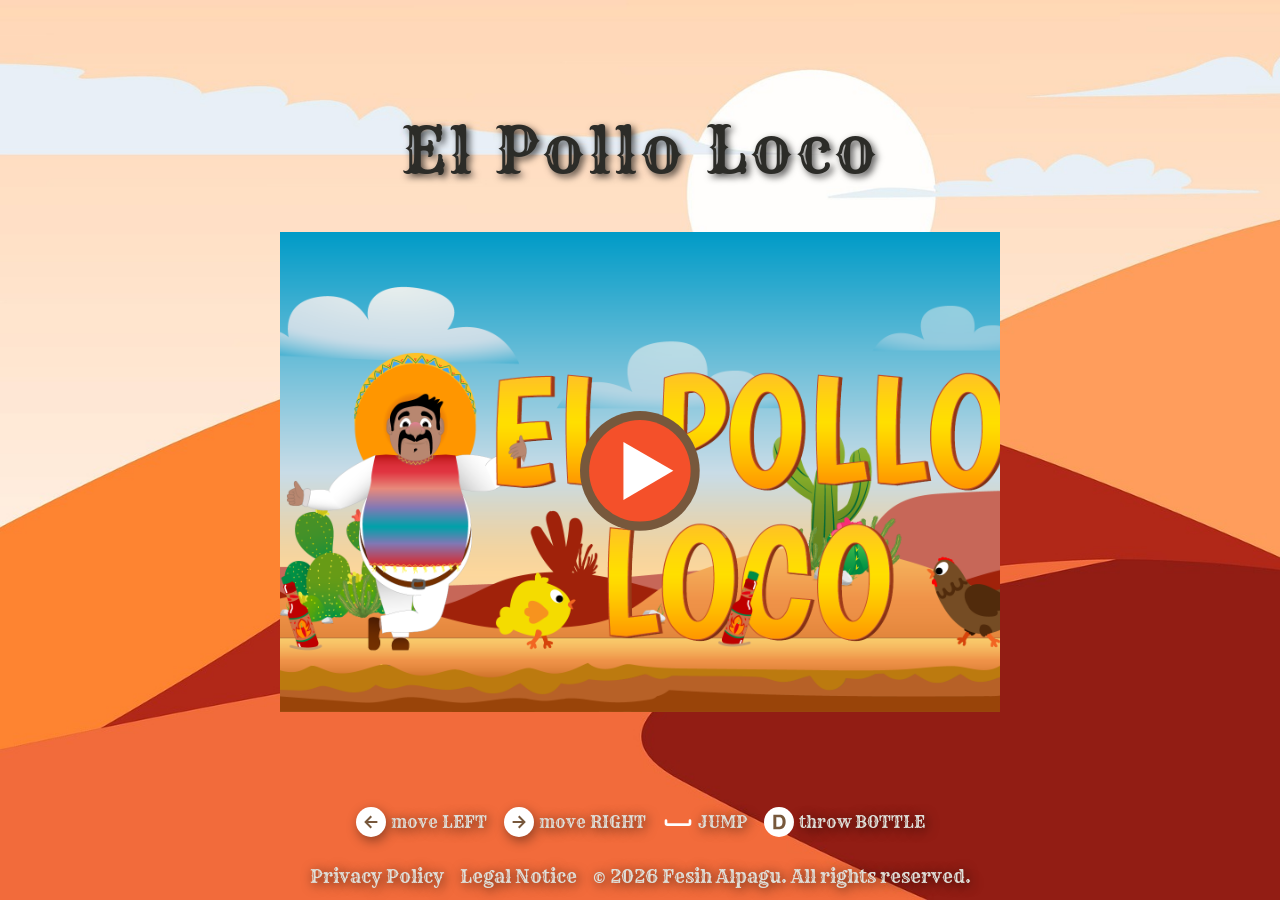
==== commit 6a8429d5: "fix:responsive fixed" ====
--- a/index.html
+++ b/index.html
@@ -71,7 +71,8 @@
                 <path d="M15 4 7 12l8 8" />
               </svg>
             </button>
-            <button data-key="SPACE">
+
+            <button data-key="RIGHT">
               <svg
                 viewBox="0 0 24 24"
                 fill="none"
@@ -81,11 +82,24 @@
                 stroke-linejoin="round"
                 aria-hidden="true"
               >
-                <path d="m4 15 8-8 8 8" />
+                <path d="m9 4 8 8-8 8" />
               </svg>
             </button>
           </div>
           <div class="touch_group">
+            <button data-key="SPACE">
+              <svg
+                viewBox="0 0 24 24"
+                fill="none"
+                stroke="currentColor"
+                stroke-width="3"
+                stroke-linecap="round"
+                stroke-linejoin="round"
+                aria-hidden="true"
+              >
+                <path d="m4 15 8-8 8 8" />
+              </svg>
+            </button>
             <button data-key="D">
               <svg
                 viewBox="0 0 24 24"
@@ -106,70 +120,58 @@
                 </g>
               </svg>
             </button>
-            <button data-key="RIGHT">
-              <svg
-                viewBox="0 0 24 24"
-                fill="none"
-                stroke="currentColor"
-                stroke-width="3"
-                stroke-linecap="round"
-                stroke-linejoin="round"
-                aria-hidden="true"
-              >
-                <path d="m9 4 8 8-8 8" />
-              </svg>
-            </button>
-          </div>
-        </div>
-      </div>
-
-      <div class="keys_container">
-        <div class="arrows">
-          <div class="keys">
-            <svg viewBox="0 0 512 512">
-              <circle cx="256" cy="256" r="240" fill="#fff" />
-              <path
-                d="M272 336l-64-64h150v-32H208l64-64-23-23-102 103 102 103z"
-                fill="#77583c"
-              />
-            </svg>
-            <span>move LEFT</span>
-          </div>
-
-          <div class="keys">
-            <svg viewBox="0 0 512 512">
-              <circle cx="256" cy="256" r="240" fill="#fff" />
-              <path
-                d="M240 336l64-64H154v-32h150l-64-64 23-23 102 103-102 103z"
-                fill="#77583c"
-              />
-            </svg>
-            <span>move RIGHT</span>
-          </div>
-        </div>
-
-        <div class="space_key">
-          <div class="keys">
-            <svg viewBox="0 0 24 24" fill="#fff">
-              <path
-                d="M20 11v2H4v-2a1 1 0 0 0-2 0v2a2 2 0 0 0 2 2h16a2 2 0 0 0 2-2v-2a1 1 0 0 0-2 0Z"
-              />
-            </svg>
-            <span>JUMP</span>
-          </div>
-
-          <div class="keys">
-            <svg viewBox="0 0 64 64" fill="#77583c">
-              <circle cx="32" cy="32" r="30" fill="#fff" />
-              <path
-                d="M37.7 18.1c2 .7 3.7 1.9 4.9 3.7 1 1.4 1.7 3 2.1 4.7s.6 3.3.6 4.8c0 3.9-.8 7.1-2.3 9.8-2.1 3.6-5.3 5.4-9.7 5.4H20.7v-29h12.5c1.8 0 3.3.2 4.5.6m-11.1 4.4v18.9h5.6c2.9 0 4.9-1.4 6-4.2.6-1.5.9-3.4.9-5.5 0-3-.5-5.2-1.4-6.8-.9-1.6-2.8-2.4-5.5-2.4h-5.6"
-              />
-            </svg>
-            <span>throw BOTTLE</span>
           </div>
         </div>
       </div>
     </main>
+
+    <div class="keys_container">
+      <div class="arrows">
+        <div class="keys">
+          <svg viewBox="0 0 512 512">
+            <circle cx="256" cy="256" r="240" fill="#fff" />
+            <path
+              d="M272 336l-64-64h150v-32H208l64-64-23-23-102 103 102 103z"
+              fill="#77583c"
+            />
+          </svg>
+          <span>move LEFT</span>
+        </div>
+
+        <div class="keys">
+          <svg viewBox="0 0 512 512">
+            <circle cx="256" cy="256" r="240" fill="#fff" />
+            <path
+              d="M240 336l64-64H154v-32h150l-64-64 23-23 102 103-102 103z"
+              fill="#77583c"
+            />
+          </svg>
+          <span>move RIGHT</span>
+        </div>
+      </div>
+
+      <div class="space_key">
+        <div class="keys">
+          <svg viewBox="0 0 24 24" fill="#fff">
+            <path
+              d="M20 11v2H4v-2a1 1 0 0 0-2 0v2a2 2 0 0 0 2 2h16a2 2 0 0 0 2-2v-2a1 1 0 0 0-2 0Z"
+            />
+          </svg>
+          <span>JUMP</span>
+        </div>
+
+        <div class="keys">
+          <svg viewBox="0 0 64 64" fill="#77583c">
+            <circle cx="32" cy="32" r="30" fill="#fff" />
+            <path
+              d="M37.7 18.1c2 .7 3.7 1.9 4.9 3.7 1 1.4 1.7 3 2.1 4.7s.6 3.3.6 4.8c0 3.9-.8 7.1-2.3 9.8-2.1 3.6-5.3 5.4-9.7 5.4H20.7v-29h12.5c1.8 0 3.3.2 4.5.6m-11.1 4.4v18.9h5.6c2.9 0 4.9-1.4 6-4.2.6-1.5.9-3.4.9-5.5 0-3-.5-5.2-1.4-6.8-.9-1.6-2.8-2.4-5.5-2.4h-5.6"
+            />
+          </svg>
+          <span>throw BOTTLE</span>
+        </div>
+      </div>
+    </div>
+
     <footer>
       <a href="./htmls/privacy-policy.html">Privacy Policy</a>
       <a href="./htmls/legal-notice.html">Legal Notice</a>
@@ -179,6 +181,11 @@
       </p>
     </footer>
 
+    <div class="rotate_hint">
+      <span>📱↻</span>
+      <p>Please rotate your device to landscape mode.</p>
+    </div>
+
     <script src="models/drawable-object.class.js"></script>
     <script src="models/movable-object.class.js"></script>
     <script src="models/sound-manager.class.js"></script>
@@ -186,10 +193,14 @@
     <script src="models/bottle.class.js"></script>
     <script src="models/cloud.class.js"></script>
     <script src="models/chicken.class.js"></script>
+    <script src="models/small-chicken.class.js"></script>
     <script src="models/level.class.js"></script>
     <script src="models/character.class.js"></script>
     <script src="models/status-bar-images.class.js"></script>
     <script src="models/status-bar.class.js"></script>
+    <script src="models/world-renderer.class.js"></script>
+    <script src="models/world-spawner.class.js"></script>
+    <script src="models/collision-manager.class.js"></script>
     <script src="models/world.class.js"></script>
     <script src="models/background-object.class.js"></script>
     <script src="models/keyboard.class.js"></script>
@@ -198,9 +209,4 @@
     <script src="levels/level-1.js"></script>
     <script src="game.js"></script>
   </body>
-
-  <div class="rotate_hint">
-    <span>📱↻</span>
-    <p>Please rotate your device to landscape mode.</p>
-  </div>
 </html>
--- a/style.css
+++ b/style.css
@@ -13,10 +13,13 @@
 }
 
 body {
+  display: flex;
+  flex-direction: column;
+  min-height: 100vh;
+  min-height: 100dvh;
+  margin: 0;
   background-image: url(./assets/img/desert_03.jpg);
   background-size: cover;
-  min-height: 100vh;
-  margin: 0;
   font-family: "rye", Arial, Helvetica, sans-serif;
   font-size: 16px;
   color: rgb(44, 44, 40);
@@ -24,11 +27,11 @@
 }
 
 main {
+  flex: 1;
   display: flex;
   flex-direction: column;
   align-items: center;
   justify-content: center;
-  min-height: calc(100vh - 80px);
 }
 
 h1 {
@@ -82,12 +85,12 @@
 }
 
 .keys_container {
-  margin-top: 16px;
-  margin-bottom: 24px;
-  display: flex;
+  display: flex;
+  justify-content: center;
+  align-items: center;
+  gap: 16px;
+  margin: 0 0 16px;
   color: rgb(223, 223, 217);
-  gap: 16px;
-  align-items: center;
   font-size: 1.2rem;
 }
 
@@ -215,17 +218,18 @@
 
 footer {
   display: flex;
-  min-height: 80px;
-  align-items: center;
-  justify-content: center;
-  gap: 16px;
+  flex-wrap: wrap;
+  align-items: center;
+  justify-content: center;
+  gap: 8px 16px;
   font-size: 1.1rem;
-  padding: 16px 0;
+  padding: 12px 16px;
   color: rgb(223, 223, 217);
 }
 
 footer a,
-p {
+footer p {
+  margin: 0;
   cursor: pointer;
   text-decoration: none;
   color: rgb(223, 223, 217);
@@ -257,14 +261,14 @@
   }
 }
 
-@media (max-width: 400px) {
-  footer {
+.touch_controls {
+  display: none;
+}
+
+@media (pointer: coarse) {
+  .keys_container {
     display: none;
   }
-}
-
-.touch_controls {
-  display: none;
 }
 
 @media (pointer: coarse) {
@@ -329,25 +333,31 @@
   html,
   body {
     height: 100%;
-    margin: 0;
     overflow: hidden;
   }
 
   body {
     min-height: 0;
-    justify-content: center;
   }
 
   h1,
-  .keys_container,
-  footer {
+  .keys_container {
     display: none;
   }
 
   .game_container {
-    height: 100dvh;
+    height: calc(100dvh -32px);
     width: auto;
     max-width: 100vw;
     aspect-ratio: 3 / 2;
   }
-}
+
+  footer {
+    flex-direction: row;
+    flex-wrap: nowrap;
+    min-height: 32px;
+    padding: 0 8px;
+    gap: 12px;
+    font-size: 0.75rem;
+  }
+}
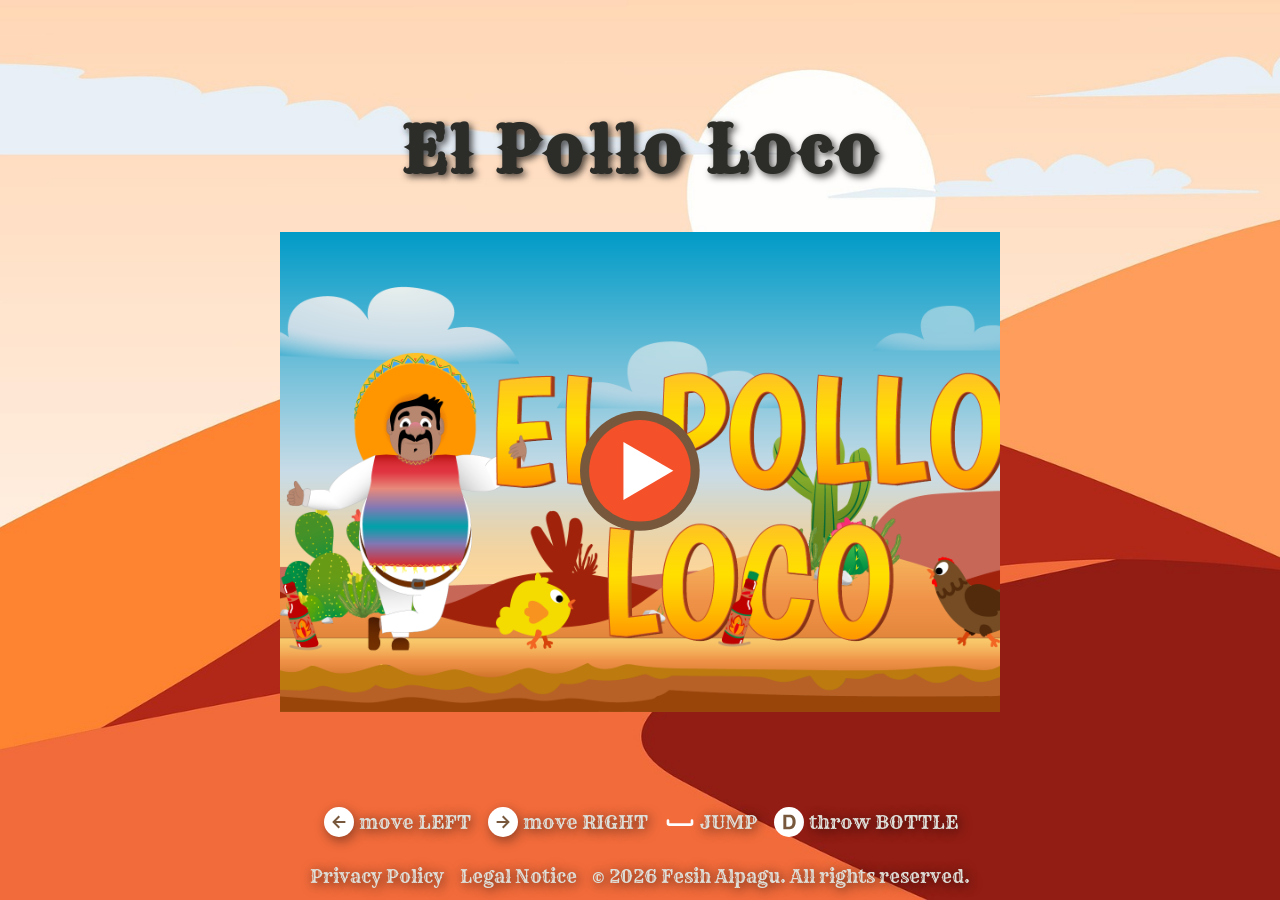
==== commit 419b7409: "feat: add pause button" ====
--- a/index.html
+++ b/index.html
@@ -44,6 +44,8 @@
         </div>
 
         <button id="muteBtn" onclick="toggleSound()"></button>
+
+        <button id="pauseBtn" onclick="togglePause()">⏸️</button>
 
         <button id="fullscreenBtn" onclick="toggleFullscreen()">
           <svg viewBox="0 0 24 24" fill="none">
--- a/style.css
+++ b/style.css
@@ -5,11 +5,16 @@
   font-style: normal;
 }
 
-@font-face {
-  font-family: "Rye";
-  src: url("./assets/fonts/Rye-Regular.ttf") format("truetype");
-  font-weight: 700;
-  font-style: normal;
+:root {
+  --brown: #77583c;
+  --orange: #f4502a;
+  --text: rgb(223, 223, 217);
+  --text-dark: rgb(44, 44, 40);
+  --white: #fff;
+  --background: #000;
+  --overlay: rgba(0, 0, 0, 0.3);
+  --shadow: rgba(0, 0, 0, 0.7);
+  --shadow-soft: rgba(0, 0, 0, 0.4);
 }
 
 body {
@@ -22,8 +27,8 @@
   background-size: cover;
   font-family: "rye", Arial, Helvetica, sans-serif;
   font-size: 16px;
-  color: rgb(44, 44, 40);
-  overflow: hidden;
+  color: var(--text-dark);
+  overflow-x: hidden;
 }
 
 main {
@@ -35,19 +40,18 @@
 }
 
 h1 {
-  font-size: 4rem;
+  font-size: clamp(2rem, 6vw, 4rem);
   letter-spacing: 3px;
-  text-shadow: 3px 3px 7px rgba(0, 0, 0, 0.7);
-  margin-top: 16px;
+  text-shadow: 3px 3px 7px var(--shadow);
+  margin-top: clamp(8px, 2vh, 16px);
 }
 
 canvas {
-  background-color: #000;
+  background-color: var(--background);
   display: block;
   width: 100%;
   height: 100%;
   object-fit: contain;
-  background-color: #000;
 }
 
 .game_container {
@@ -67,7 +71,7 @@
   flex-direction: column;
   align-items: center;
   justify-content: center;
-  background: #000;
+  background: var(--background);
 }
 
 .start_image {
@@ -88,10 +92,11 @@
   display: flex;
   justify-content: center;
   align-items: center;
-  gap: 16px;
-  margin: 0 0 16px;
-  color: rgb(223, 223, 217);
-  font-size: 1.2rem;
+  flex-wrap: wrap;
+  gap: clamp(5px, 1.5vw, 16px);
+  margin: 0 0 clamp(8px, 2vh, 16px);
+  font-size: clamp(1rem, 1.6vw, 1.2rem);
+  color: var(--text);
 }
 
 .arrows {
@@ -101,7 +106,7 @@
 
 .arrows svg {
   width: 32px;
-  filter: drop-shadow(2px 4px 6px rgba(0, 0, 0, 0.4));
+  filter: drop-shadow(2px 4px 6px var(--shadow-soft));
 }
 
 .keys {
@@ -111,9 +116,7 @@
 }
 
 .keys_container span {
-  font-family: "rye";
-  font-size: 1rem;
-  text-shadow: 2px 2px 12px rgba(0, 0, 0, 0.7);
+  text-shadow: 2px 2px 12px var(--shadow);
 }
 
 .space_key {
@@ -125,18 +128,12 @@
   width: 32px;
 }
 
-.D {
-  height: 24px;
-  border-radius: 8px;
-}
-
 #fullscreenBtn {
   display: none;
   background: none;
   border: none;
   cursor: pointer;
   position: absolute;
-  bottom: auto;
   top: 10px;
   right: 10px;
   z-index: 2;
@@ -147,7 +144,8 @@
   height: 24px;
 }
 
-#muteBtn {
+#muteBtn,
+#pauseBtn {
   display: none;
   background: none;
   border: none;
@@ -157,20 +155,23 @@
   padding: 0;
   position: absolute;
   top: 10px;
+  z-index: 2;
+  -webkit-tap-highlight-color: transparent;
+}
+
+#muteBtn {
   right: 44px;
-  z-index: 2;
+}
+
+#pauseBtn {
+  right: 78px;
 }
 
 .game_container:fullscreen {
   width: 100vw;
   height: 100vh;
-  background: #000;
+  background: var(--background);
   max-width: none;
-}
-
-.game_container:fullscreen canvas {
-  width: 100%;
-  height: 100%;
 }
 
 .end_screen {
@@ -183,7 +184,7 @@
   align-items: center;
   justify-content: center;
   backdrop-filter: blur(4px);
-  background: rgb(0, 0, 0, 0.3);
+  background: var(--overlay);
   -webkit-backdrop-filter: blur(4px);
   z-index: 5;
 }
@@ -207,10 +208,10 @@
 .end_buttons button {
   background: none;
   border: none;
-  color: rgb(223, 223, 217);
+  color: var(--text);
   border-radius: 8px;
   cursor: pointer;
-  font-size: 24px;
+  font-size: clamp(18px, 3.5vw, 24px);
   font-family: rye;
 }
 
@@ -221,10 +222,12 @@
   flex-wrap: wrap;
   align-items: center;
   justify-content: center;
-  gap: 8px 16px;
-  font-size: 1.1rem;
-  padding: 12px 16px;
-  color: rgb(223, 223, 217);
+  gap: clamp(5px, 1.2vw, 16px);
+  padding: clamp(8px, 1.5vh, 12px) clamp(8px, 2vw, 16px);
+  font-size: clamp(0.9rem, 1.5vw, 1.1rem);
+  color: var(--text);
+  position: relative;
+  z-index: 101;
 }
 
 footer a,
@@ -232,34 +235,15 @@
   margin: 0;
   cursor: pointer;
   text-decoration: none;
-  color: rgb(223, 223, 217);
-  text-shadow: 2px 2px 12px rgba(0, 0, 0, 0.7);
+  color: var(--text);
+  text-shadow: 2px 2px 12px var(--shadow);
 }
 
 footer a:hover {
-  color: #77583c;
+  color: var(--brown);
 }
 
 /* MOBILE */
-
-@media (max-width: 720px) {
-  h1 {
-    font-size: 2rem;
-  }
-  .keys_container,
-  footer {
-    font-size: 1rem;
-    gap: 5px;
-  }
-}
-
-@media (max-width: 600px) {
-  .keys_container,
-  footer {
-    flex-direction: column;
-    gap: 5px;
-  }
-}
 
 .touch_controls {
   display: none;
@@ -269,40 +253,47 @@
   .keys_container {
     display: none;
   }
-}
-
-@media (pointer: coarse) {
   .touch_controls {
     justify-content: space-between;
-    position: absolute;
-    bottom: calc(12px + env(safe-area-inset-bottom, 0px));
+    position: fixed;
+    bottom: calc(48px + env(safe-area-inset-bottom, 0px));
     left: calc(16px + env(safe-area-inset-left, 0px));
     right: calc(16px + env(safe-area-inset-right, 0px));
     z-index: 3;
     pointer-events: none;
   }
 
+  .game_container:fullscreen .touch_controls {
+    bottom: calc(12px + env(safe-area-inset-bottom, 0px));
+  }
+
   .touch_controls.visible {
     display: flex;
   }
 
   .touch_group {
     display: flex;
-    gap: 14px;
+    gap: clamp(8px, 2vw, 14px);
   }
 
   .touch_controls button {
     pointer-events: auto;
-    width: 48px;
-    height: 48px;
+    width: clamp(44px, 8vw, 60px);
+    height: clamp(44px, 8vw, 60px);
     border-radius: 50%;
-    border: 4px solid #77583c;
-    background: #f4502a;
-    color: #fff;
+    border: 4px solid var(--brown);
+    background: var(--orange);
+    color: var(--white);
     font-size: 30px;
-    touch-action: none;
     display: flex;
     align-items: center;
+    justify-content: center;
+
+    user-select: none;
+    touch-action: manipulation;
+    -webkit-touch-callout: none;
+    -webkit-user-select: none;
+    -webkit-tap-highlight-color: transparent;
   }
 }
 
@@ -310,7 +301,7 @@
   display: none;
 }
 
-@media (max-width: 720px) and (orientation: portrait) {
+@media (max-width: 770px) and (orientation: portrait) {
   .rotate_hint {
     display: flex;
     flex-direction: column;
@@ -319,8 +310,8 @@
     position: fixed;
     inset: 0;
     z-index: 100;
-    background: #000;
-    color: rgb(223, 223, 217);
+    background: var(--background);
+    color: var(--text);
     text-align: center;
     font-size: 1.5rem;
   }
@@ -345,8 +336,12 @@
     display: none;
   }
 
+  .touch_controls {
+    bottom: calc(40px + env(safe-area-inset-bottom, 0px));
+  }
+
   .game_container {
-    height: calc(100dvh -32px);
+    height: calc(100dvh - 32px);
     width: auto;
     max-width: 100vw;
     aspect-ratio: 3 / 2;
